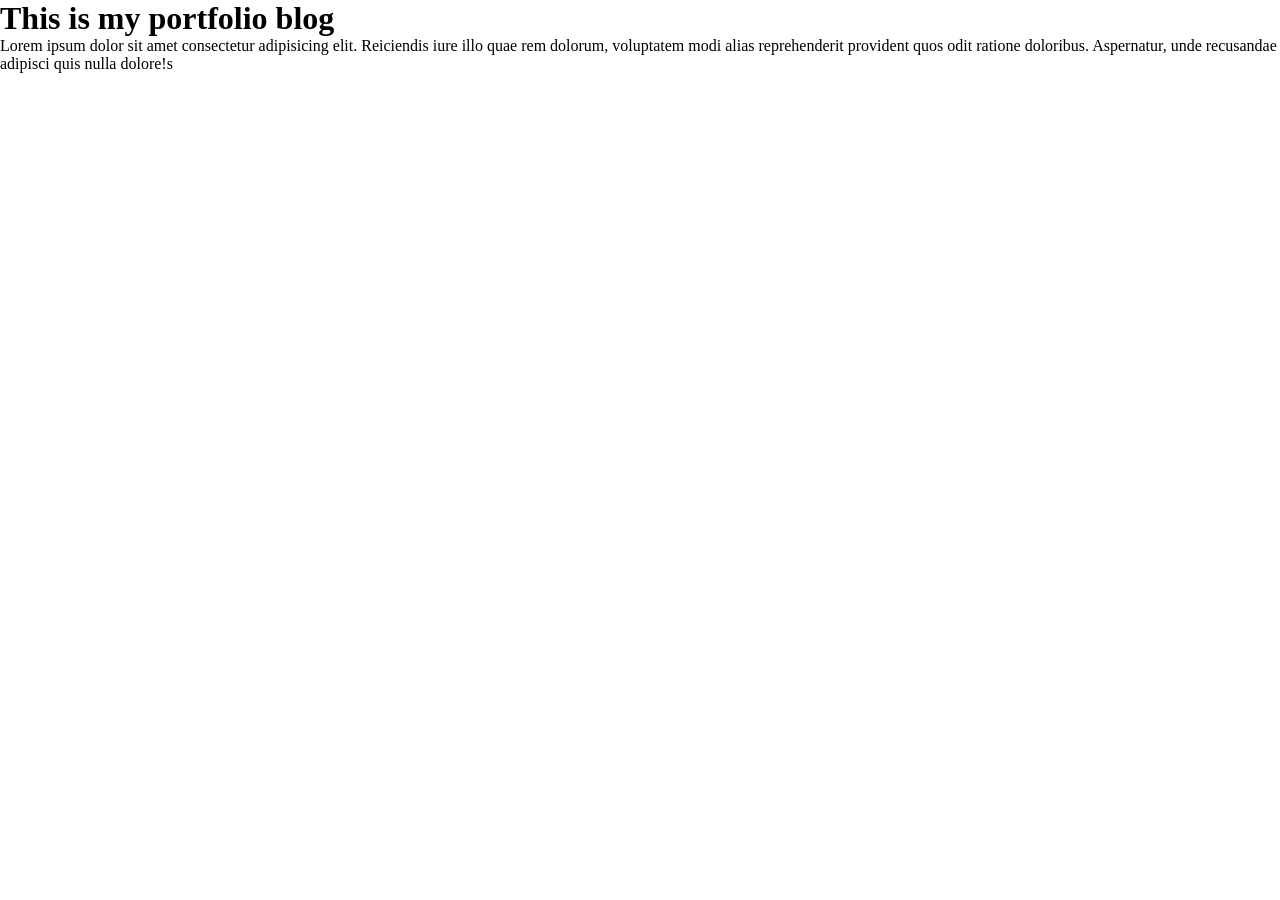
==== project one/index.html @ 5b0825b1 "add paragraf" ====
<!DOCTYPE html>
<html lang="en">
<head>
    <meta charset="UTF-8">
    <meta name="viewport" content="width=device-width, initial-scale=1.0">
    <title>This is protfolio project</title>
    <link rel="stylesheet" href="style sheet/style.css">
</head>
<body>
    <header>
        <h1>This is my portfolio blog</h1>
        <p>Lorem ipsum dolor sit amet consectetur adipisicing elit. Reiciendis iure illo quae rem dolorum, voluptatem modi alias reprehenderit provident quos odit ratione doloribus. Aspernatur, unde recusandae adipisci quis nulla dolore!s</p>
    </header>
    
</body>
</html>
---- project one/style sheet/style.css ----
*{
    margin: 0;
    padding: 0;
    /* background-color: tomato; */
}
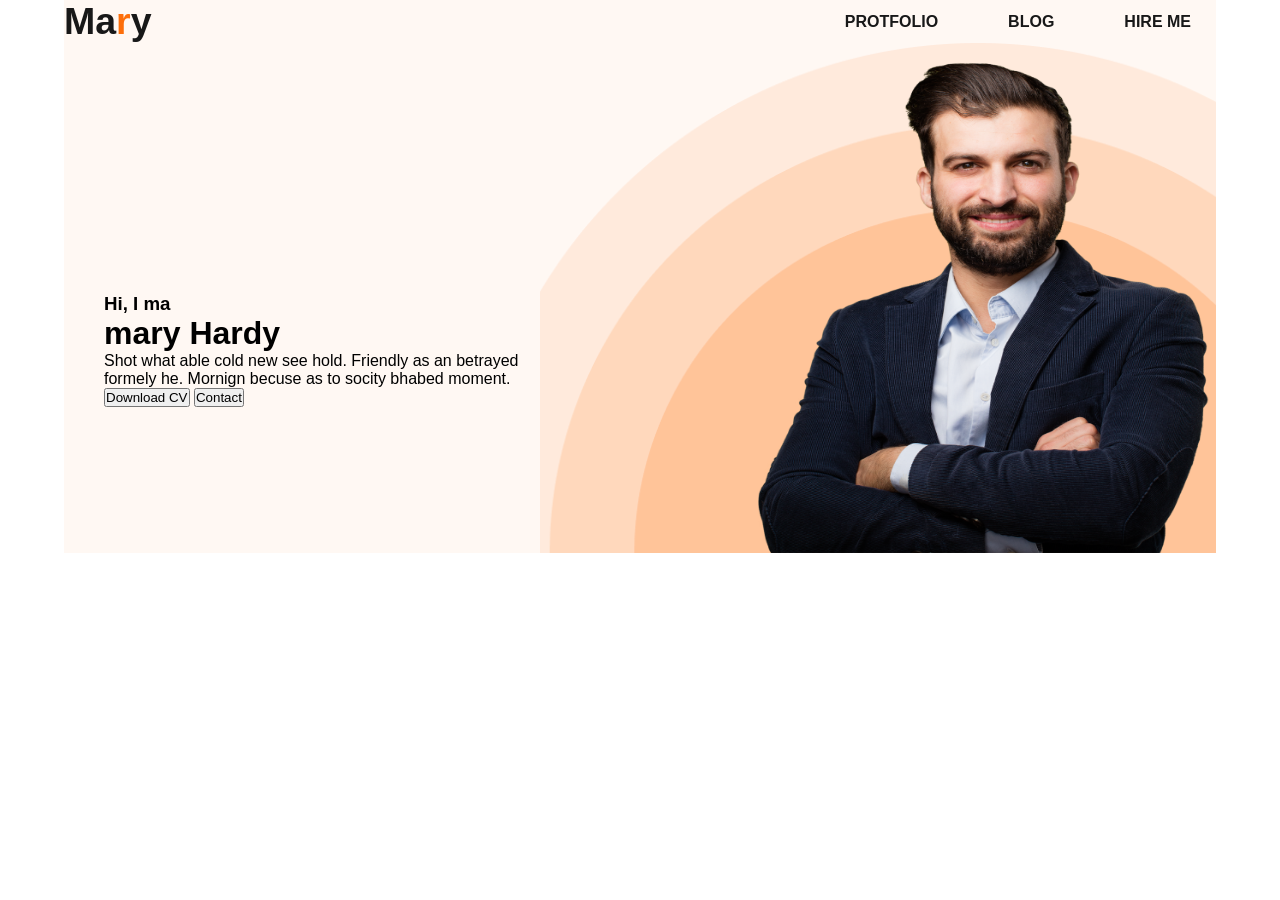
==== commit 7fc88317: "create a portfoli web site" ====
--- a/project one/index.html
+++ b/project one/index.html
@@ -1,16 +1,48 @@
 <!DOCTYPE html>
 <html lang="en">
+
 <head>
     <meta charset="UTF-8">
     <meta name="viewport" content="width=device-width, initial-scale=1.0">
     <title>This is protfolio project</title>
     <link rel="stylesheet" href="style sheet/style.css">
 </head>
+
 <body>
-    <header>
-        <h1>This is my portfolio blog</h1>
-        <p>Lorem ipsum dolor sit amet consectetur adipisicing elit. Reiciendis iure illo quae rem dolorum, voluptatem modi alias reprehenderit provident quos odit ratione doloribus. Aspernatur, unde recusandae adipisci quis nulla dolore!s</p>
-    </header>
-    
+   <div class="container">
+     <div class="header_wraper">
+        <header class="header_section">
+            <div class="logo">
+                <h2>Ma<span>r</span>y</h2>
+            </div>
+            <nav class="nav_bir">
+                <ul>
+                    <li><a href="#">Protfolio</a></li>
+                    <li><a href="#">Blog</a></li>
+                    <li><a href="#">Hire Me</a></li>
+                </ul>
+            </nav>
+        </header>
+
+
+
+        <div class="profile_wraper">
+            <div class="profile">
+            <h3>Hi, I ma </h3>
+            <h1>mary Hardy</h1>
+            <p>Shot what able cold new see hold. Friendly as an betrayed formely he. Mornign becuse as to socity bhabed moment.</p>
+            <button> Download CV</button>
+            <button> Contact</button>
+        </div>
+        <div class="profile_images">
+            <img src="images/hardy.png" alt="">
+        </div>
+        </div>
+
+        
+    </div>
+   </div>
+
 </body>
+
 </html>
--- a/project one/style sheet/style.css
+++ b/project one/style sheet/style.css
@@ -1,5 +1,101 @@
-*{
+* {
+    box-sizing: border-box;
     margin: 0;
     padding: 0;
+    /* width: 100vw; */
+    /* min-height: 100dvh; */
     /* background-color: tomato; */
+}
+
+html,
+body {
+    width: 100%;
+    min-height: 100dvh;
+    font-family: sans-serif;
+    overflow-x: hidden;
+
+}
+
+.container {
+    width: 90%;
+    max-width: 1200px;
+    margin: 0 auto;
+
+}
+
+.header_wraper {
+    background-color: #fff8f3;
+}
+
+.header_section {
+    width: 100%;
+    display: flex;
+    justify-content: space-between;
+    margin: 0 auto;
+    align-items: center;
+
+
+}
+
+
+.logo {
+    font-size: 25px;
+    color: #181818;
+}
+
+.logo span {
+    color: #fd6e0a;
+}
+
+.nav_bir ul {
+    display: flex;
+    list-style: none;
+    gap: 20px;
+}
+
+.nav_bir ul li a {
+    text-decoration: none;
+    color: #181818;
+    font-weight: 600;
+    text-transform: uppercase;
+    padding: 25px;
+    border-radius: 5px;
+}
+
+.nav_bir ul li a:hover {
+    background-color: #fd6e0a;
+    transition: all 0.3s ease;
+}
+
+/* ========== */
+.profile_wraper {
+    width: 100%;
+    display: flex;
+    justify-content: space-between;
+    /* padding-top: 150px; */
+}
+
+.profile {
+    width: 40%;
+    height: auto;
+    margin: 250px 05px 0px 20px;
+    padding-left: 20px;
+
+}
+
+
+.profile_images {
+    background-image: url(../images/header_bg.png);
+    background-position: center;
+    background-repeat: no-repeat;
+    background-size: cover;
+    /* float: left; */
+    width: 60%;
+    /* border: 5px solid rebeccapurple; */
+}
+
+.profile_images img{
+    width: 500px;
+    height: 510px;
+    float: right;
 }
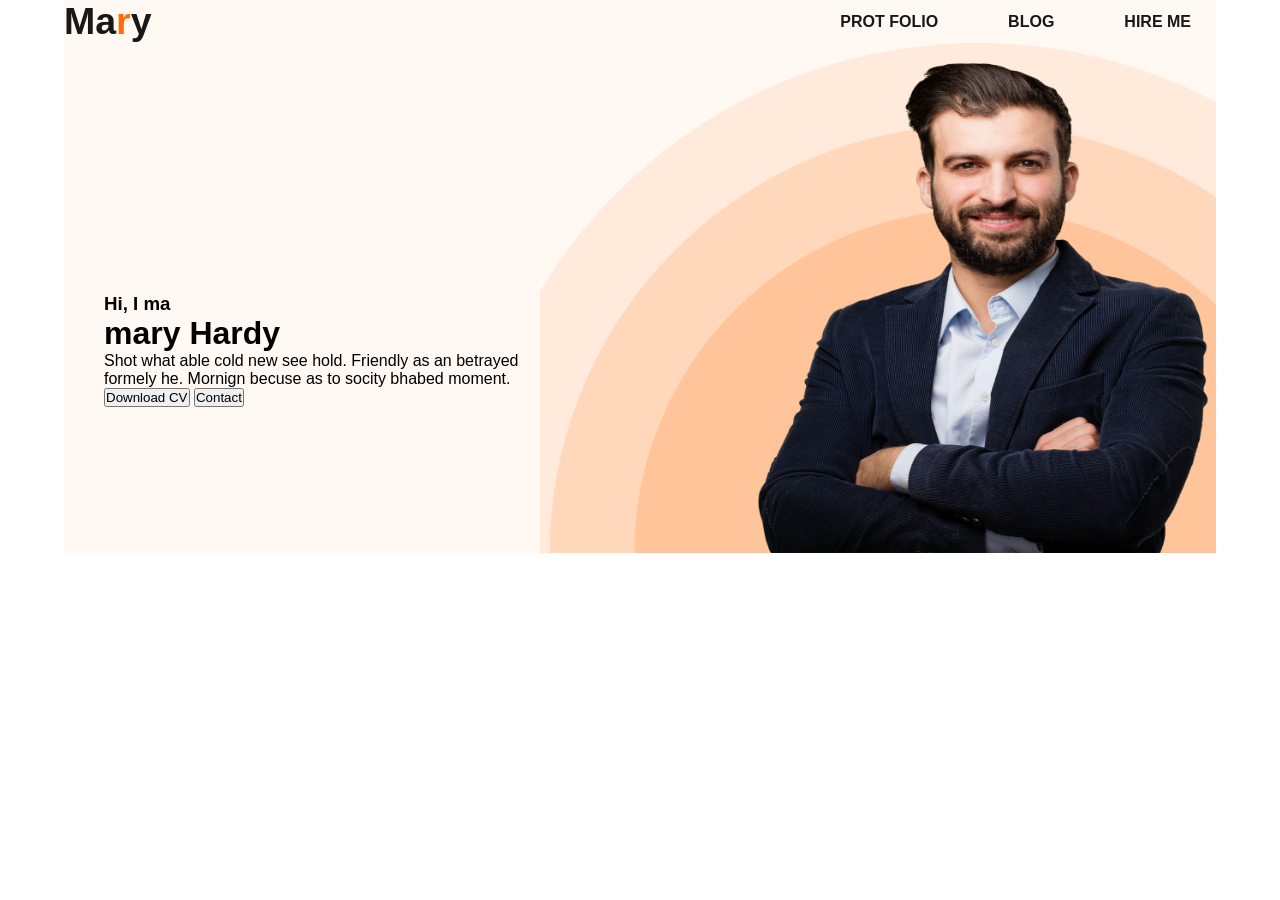
==== commit 5da6fe1e: "create a portflio web" ====
--- a/project one/index.html
+++ b/project one/index.html
@@ -17,7 +17,7 @@
             </div>
             <nav class="nav_bir">
                 <ul>
-                    <li><a href="#">Protfolio</a></li>
+                    <li><a href="#">Prot folio</a></li>
                     <li><a href="#">Blog</a></li>
                     <li><a href="#">Hire Me</a></li>
                 </ul>
